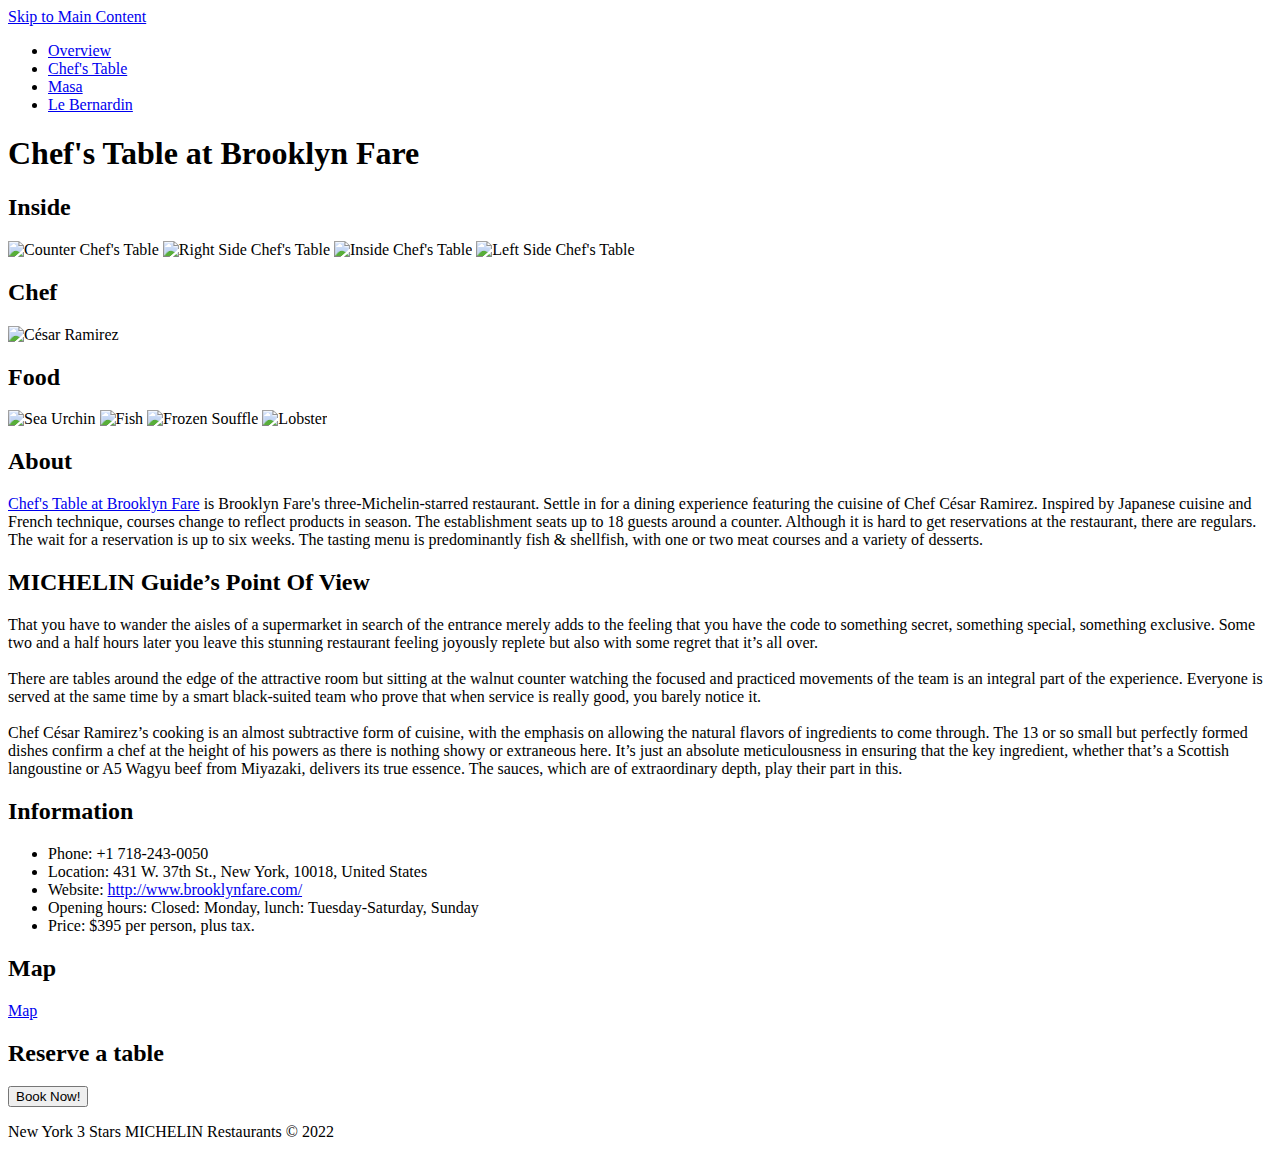
==== chef.html @ 3f518306 "Add files via upload" ====
<!DOCTYPE html>
	<!-- You do not need to make any changes to this file, but
	you should still review the tags to make sure that you
	are familiar with them. -->

<html lang="en">
<!-- All of the meta data for the page belongs in the header tag -->
<head>
	<meta charset="UTF-8">
	<meta name="viewport" content="width=device-width, initial-scale=1.0">
	<!-- Link to the favicon image -->
	<link rel="icon" href="images/favicon.png">
	<!-- Link to the reset file -->
	<link rel="stylesheet" href="css/html5reset.css">
	<!-- Link to the stylesheet -->
	<link rel="stylesheet" href="css/style.css">
	<title>Chef's Table at Brooklyn Fare</title>
</head>

<!-- All of the visible code in the page belongs in the body tag -->
<body>
	<!--Skip to Main Content-->
	<a class="skip" href="#main">Skip to Main Content</a>

	<!-- Header is a sematic tag page that aids readability -->
	<header>
		<!-- Nav is a sematic tag page that aids accessibility -->
		<nav>
			<ul>
				<!-- Since I am on the index file I added class = action to the link to index. -->
				<li><a href = "index.html" >Overview</a></li>
				<li class="active"><a href = "chef.html">Chef's Table</a></li>
				<li><a href = "masa.html">Masa</a></li>
				<li><a href = "le.html">Le Bernardin</a></li>
			</ul>
		</nav>
		<!-- The h1 is a semantic tag that aids accessibility -->
		<h1 id="main">Chef's Table at Brooklyn Fare</h1>
	</header>

	<!-- Every page should have a main tag for accessibility -->
	<main>
		<div class="inside">
			<h2>Inside</h2>
			<img src="images/ct/en1.jpg" alt="Counter Chef's Table" />
			<img src="images/ct/en4.jpg" alt="Right Side Chef's Table" />
			<img src="images/ct/en3.jpg" alt="Inside Chef's Table" />
			<img src="images/ct/en2.jpg" alt="Left Side Chef's Table" />

		</div>

		<div class="chef">
			<h2>Chef</h2>
			<img src="images/ct/ramirez.jpg" alt="César Ramirez" />
		</div>

		<div class="food">
			<h2>Food</h2>
			<img src="images/ct/food1.jpeg" alt="Sea Urchin" />
			<img src="images/ct/food2.jpeg" alt="Fish" />
			<img src="images/ct/food3.jpeg" alt="Frozen Souffle" />
			<img src="images/ct/food4.jpeg" alt="Lobster" />
		</div>

		<div class="about">
			<h2>About</h2>
			<p><a href = "https://www.brooklynfare.com/chefs-table">Chef's Table at Brooklyn Fare</a> is Brooklyn Fare's three-Michelin-starred restaurant. 
				Settle in for a dining experience featuring the cuisine of Chef César Ramirez. 
				Inspired by Japanese cuisine and French technique, courses change to reflect products in season. 
				The establishment seats up to 18 guests around a counter. 
				Although it is hard to get reservations at the restaurant, there are regulars. The wait for a reservation is up to six weeks. 
				The tasting menu is predominantly fish & shellfish, with one or two meat courses and a variety of desserts.</p>
		</div>

		<div class="view">
			<h2>MICHELIN Guide’s Point Of View</h2>
			<p>That you have to wander the aisles of a supermarket in search of the entrance merely adds to the feeling that you have the code to something secret, something special, something exclusive. Some two and a half hours later you leave this stunning restaurant feeling joyously replete but also with some regret that it’s all over.
				<br>
				<br>
				There are tables around the edge of the attractive room but sitting at the walnut counter watching the focused and practiced movements of the team is an integral part of the experience. Everyone is served at the same time by a smart black-suited team who prove that when service is really good, you barely notice it.
				<br>
				<br>
				Chef César Ramirez’s cooking is an almost subtractive form of cuisine, with the emphasis on allowing the natural flavors of ingredients to come through. The 13 or so small but perfectly formed dishes confirm a chef at the height of his powers as there is nothing showy or extraneous here. It’s just an absolute meticulousness in ensuring that the key ingredient, whether that’s a Scottish langoustine or A5 Wagyu beef from Miyazaki, delivers its true essence. The sauces, which are of extraordinary depth, play their part in this. </p>
		</div>

		<div class="information">
			<h2>Information</h2>
			<ul>
				<li>Phone: +1 718-243-0050</li>
				<li>Location: 431 W. 37th St., New York, 10018, United States</li>
				<li>Website: <a href = "https://www.brooklynfare.com/chefs-table">http://www.brooklynfare.com/</a></li>
				<li>Opening hours: Closed: Monday, lunch: Tuesday-Saturday, Sunday</li>
				<li>Price: $395 per person, plus tax.</li>
			</ul>
		</div>

		<div class="map">
			<h2>Map</h2>
			<p><a href = "https://www.google.com/maps/place/The+Chef's+Table+at+Brooklyn+Fare/@40.7561253,-73.9987784,17z/data=!3m1!4b1!4m5!3m4!1s0x89c25a4d00525589:0xa0ddf3ff54eadbcd!8m2!3d40.7560887!4d-73.9965372?hl=en-US">Map</a></p>
		</div>

		<div class="book">
			<h2>Reserve a table</h2>
			<a href="https://www.opentable.com/r/chefs-table-at-brooklyn-fare-new-york?lang=EN&ref=18014&sp=ppc_g_us_restaurants&cmid=12654247124&aid=121291500235&tid=kwd-801926229305&locp=9005925&loci=&mt=&nw=g&d=c&cid=557861587814&pos=&gclid=Cj0KCQiAxc6PBhCEARIsAH8Hff0l1j_zkEE1oz8fCYTEMeQOrpNzk6146n3T54tCYl9nSn7vA54dUl0aAl_xEALw_wcB"><button>Book Now!</button></a>
		</div>
	</main>

	<!-- Footer is a sematic tag page that aids readability -->
	<footer>
		<p>New York 3 Stars MICHELIN Restaurants &copy; 2022</p>
	</footer>
</body>
</html>
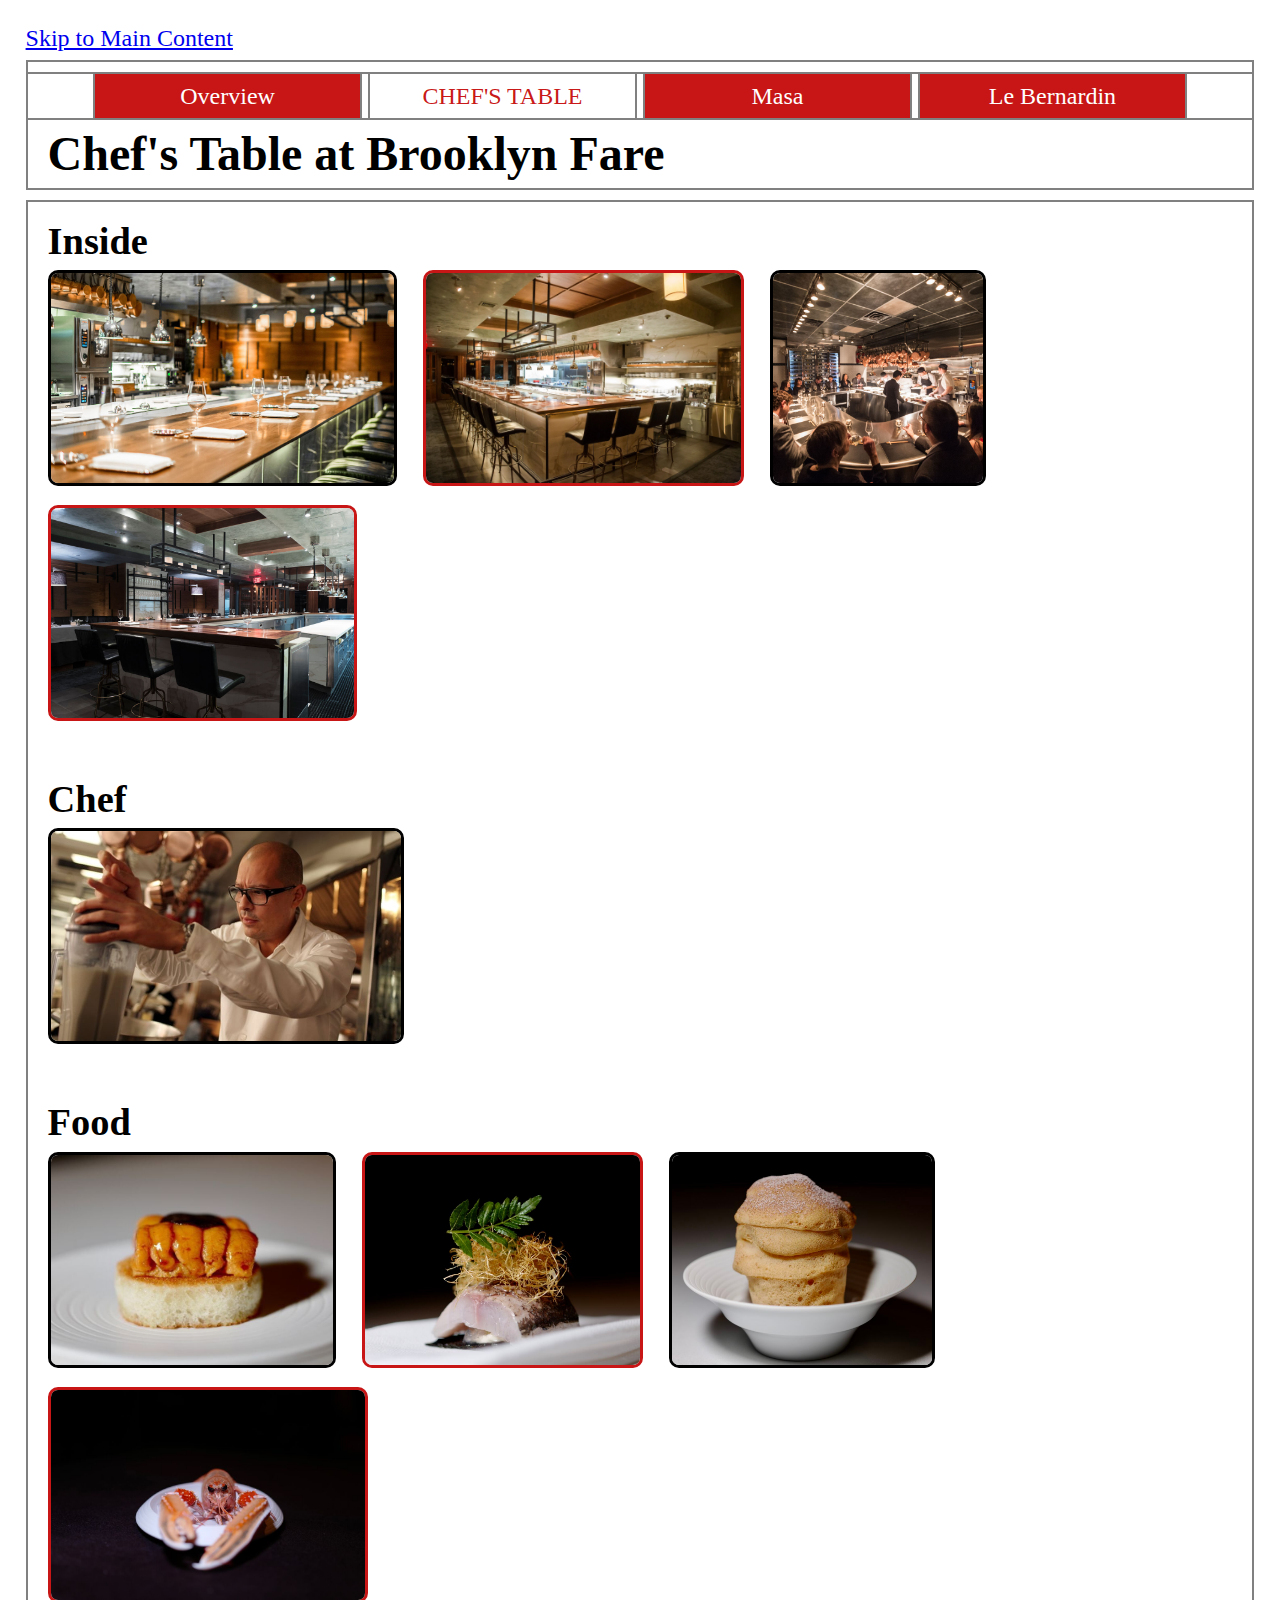
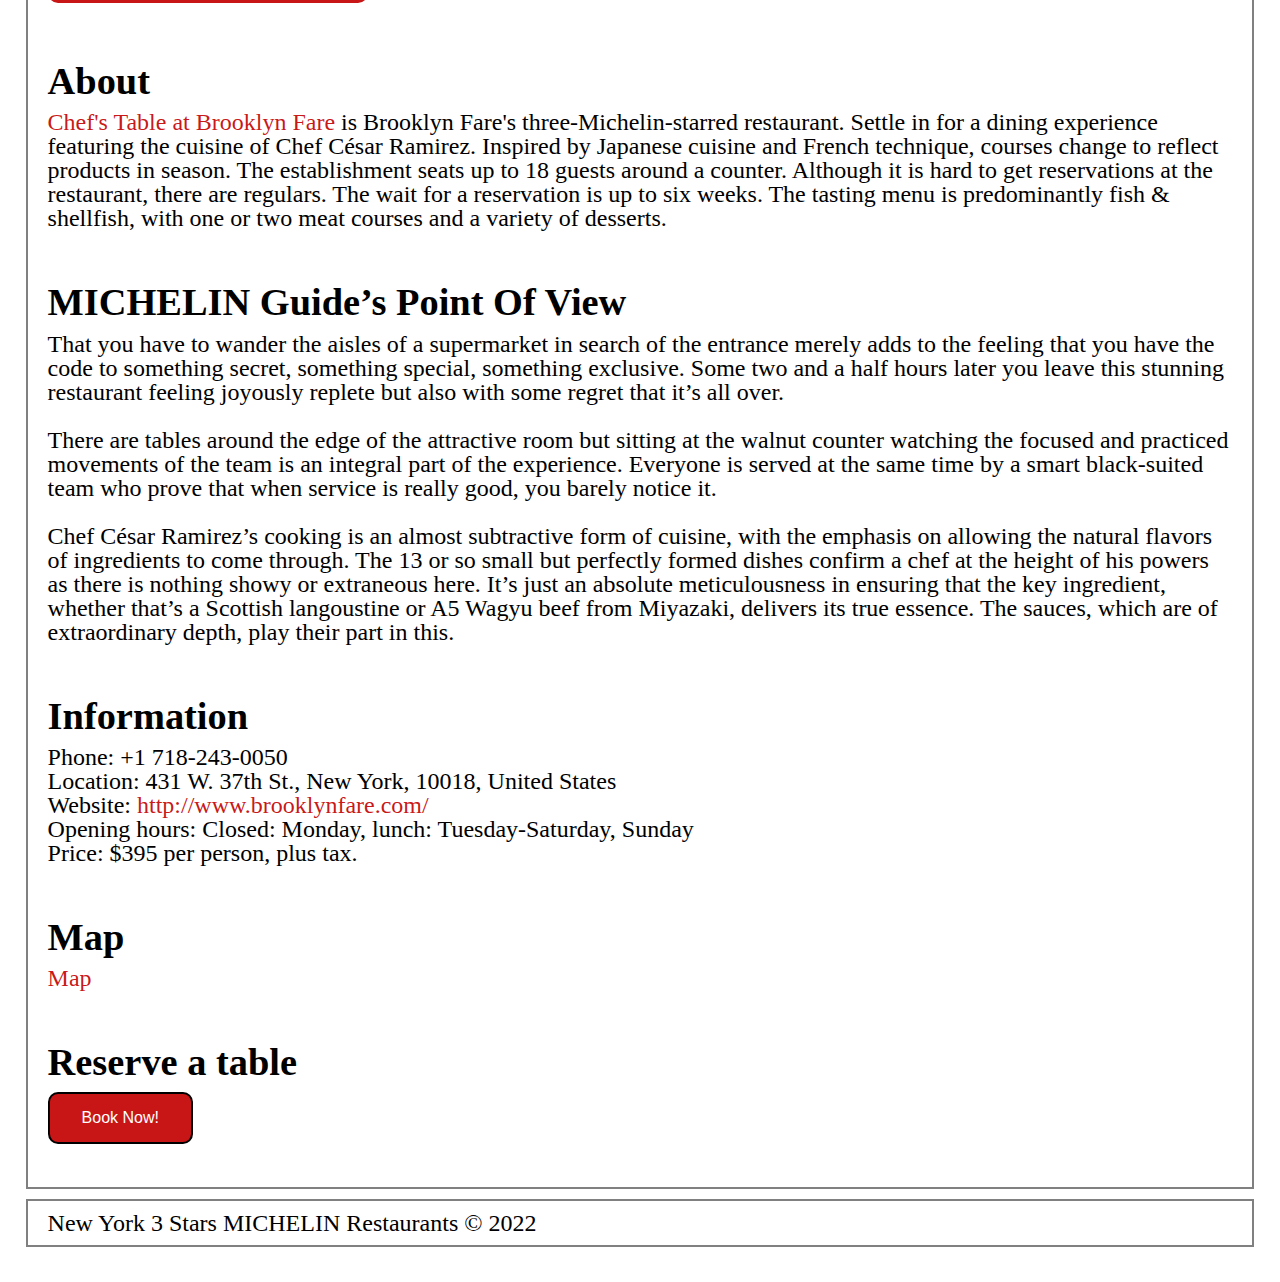
==== commit f3548094: "Update chef.html" ====
--- a/chef.html
+++ b/chef.html
@@ -15,6 +15,16 @@
 	<!-- Link to the stylesheet -->
 	<link rel="stylesheet" href="css/style.css">
 	<title>Chef's Table at Brooklyn Fare</title>
+	
+	<!-- Global site tag (gtag.js) - Google Analytics -->
+	<script async src="https://www.googletagmanager.com/gtag/js?id=G-D4E6RB4YNS"></script>
+	<script>
+	  window.dataLayer = window.dataLayer || [];
+	  function gtag(){dataLayer.push(arguments);}
+	  gtag('js', new Date());
+
+	  gtag('config', 'G-D4E6RB4YNS');
+	</script>
 </head>
 
 <!-- All of the visible code in the page belongs in the body tag -->
--- a/css/style.css
+++ b/css/style.css
@@ -0,0 +1,153 @@
+body{
+	margin:1%;
+	padding:1%;
+	font-size:150%;
+}
+
+h1{
+	font-size: 2em;
+	font-weight: bold;
+	padding: 0px 20px 10px 20px;
+}
+
+h2{
+	font-size: 1.6em;
+	font-weight: bold;
+}
+
+
+
+header, main, footer{
+	border: 2px solid grey;
+	margin: 10px 0;
+}
+
+footer p {
+	padding: 10px 0px 10px 20px;
+}
+
+
+
+nav{
+	text-align:center;
+	border-top: 2px solid grey;
+	border-bottom: 2px solid grey;
+	margin: 10px 0;
+}
+
+nav li{
+	background-color: rgba(196, 2, 2, 0.927);
+	padding:10px;
+	width:25%;
+	border-left: 2px solid grey;
+	border-right: 2px solid grey;
+	display: inline-block;
+	width: 20%;
+}
+
+nav li a{
+	color: white !important;
+	text-decoration: none !important;
+}
+
+nav .active{
+	background: white;
+    text-transform: uppercase;
+	text-align: center;
+}
+
+nav .active a{
+	color: rgba(196, 2, 2, 0.927) !important;
+	text-decoration: none;
+}
+
+
+
+/* img{
+    height: 210px;
+    width: auto;
+    border-radius: 10px;
+    margin-right: 20px;
+	margin-top: 10px;
+	margin-bottom: 5px;
+	border: 3px solid black;
+}
+
+img:hover{
+	box-shadow: 10px 10px rgba(196, 2, 2, 0.927); */
+
+img:nth-child(even){
+	height: 210px;
+    width: auto;
+    border-radius: 10px;
+    margin-right: 20px;
+	margin-top: 10px;
+	margin-bottom: 5px;
+	border: 3px solid black;
+}
+
+img:nth-child(even):hover{
+	box-shadow: 8px 8px rgba(196, 2, 2, 0.927);
+
+}
+
+img:nth-child(odd){
+	height: 210px;
+    width: auto;
+    border-radius: 10px;
+    margin-right: 20px;
+	margin-top: 10px;
+	margin-bottom: 5px;
+	border: 3px solid rgba(196, 2, 2, 0.927);
+}
+
+img:nth-child(odd):hover{
+	box-shadow: 8px 8px black;
+
+}
+
+
+
+div {
+	padding: 20px 20px 30px 20px;
+}
+
+div a{
+	color: rgba(196, 2, 2, 0.927) !important;
+	text-decoration: none;
+}
+
+div a:hover{
+	text-decoration: underline;
+}
+
+div p {
+	padding: 10px 0px 3px 0px;
+}
+
+.information ul {
+	padding: 10px 0px 3px 0px;
+}
+
+.book button {
+	background-color: rgba(196, 2, 2, 0.927);
+	color: white !important;
+	border: 2px solid black;
+	border-radius: 10px;
+	font-size: 16px;
+	padding: 15px 32px;
+	text-align: center;
+	text-decoration: none;
+	display: inline-block;
+	margin: 10px 0px 13px 0px;
+	}
+
+.book button:hover {
+	color: black !important;
+	background-color: white;
+	border: 2px solid rgba(196, 2, 2, 0.927);
+	border-radius: 10px;
+  }
+
+
+
